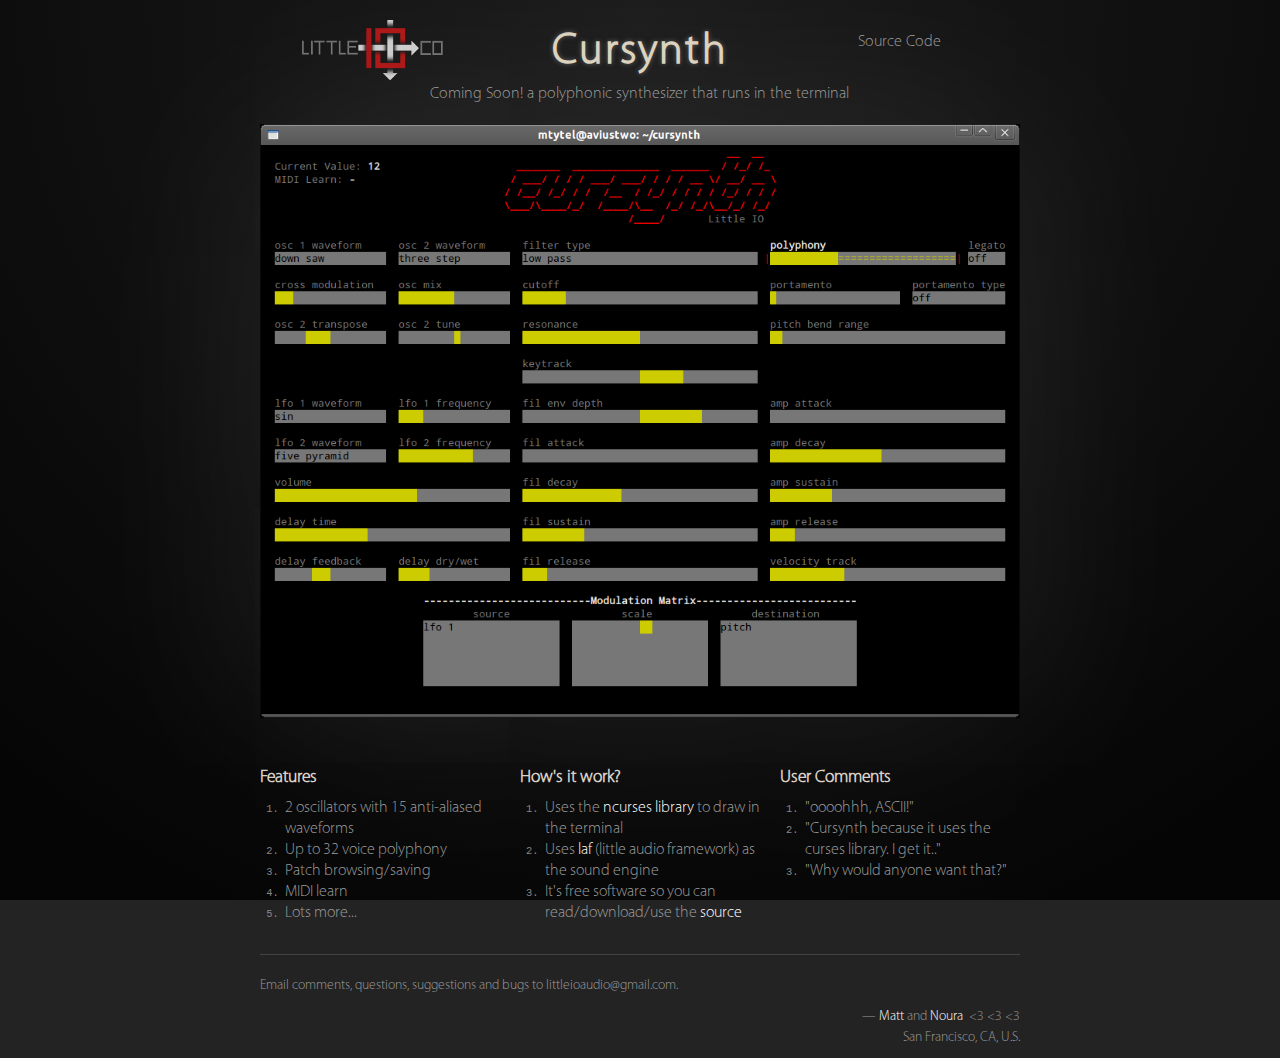
==== cursynth/index.html @ 0acb42d9 "Added cursynth and redirected termite." ====
<!DOCTYPE html>
<html lang="en">
<head>
<meta name="viewport" content="width=device-width, initial-scale=1.0">
<title>Cursynth</title>
<script type="text/javascript">
  (function(i,s,o,g,r,a,m){i['GoogleAnalyticsObject']=r;i[r]=i[r]||function(){
  (i[r].q=i[r].q||[]).push(arguments)},i[r].l=1*new Date();a=s.createElement(o),
  m=s.getElementsByTagName(o)[0];a.async=1;a.src=g;m.parentNode.insertBefore(a,m)
  })(window,document,'script','//www.google-analytics.com/analytics.js','ga');

  ga('create', 'UA-40099384-1', 'littleio.co');
  ga('send', 'pageview');

</script>
<link href="/static/css/bootstrap.min.css" rel="stylesheet">
<link href="/static/css/bootstrap-responsive.min.css" rel="stylesheet">
<link href="/static/css/app.css" rel="stylesheet">
<link rel="stylesheet" type="text/css" href="/static/css/page-player.css">
<link rel="stylesheet" type="text/css" href="/static/css/optional-themes.css">
<!-- soundManager.useFlashBlock: related CSS -->
<link rel="stylesheet" type="text/css" href="/static/css/flashblock.css">

<script type="text/javascript" src="/static/js/jquery-1.9.1.min.js"></script>
<script type="text/javascript" src="/static/js/underscore.min.js"></script>

</head>
<body>
  <div id="my-container" class="container-fluid">
    <div id="header" class="row-fluid">
      <div class="span4">
        <img id="logo" class="logo" alt="Little IO Logo" src="/static/img/littleio_small_dark.png"></img>
      </div>
      <div class="span4">
        <h1>Cursynth</h1>
      </div>
      <div class="toplinks span4">
        <p>
        <a href="http://github.com/iyoko/cursynth/">Source Code</a><br />
        </p>
      </div>

      <div class="row-fluid">
        <div class="span8 offset2 tagline">
          <p>Coming Soon! a polyphonic synthesizer that runs in the terminal</p>
        </div>
      </div>
    </div>

    <div class="row-fluid">
      <div class="span12">
        <img class="plugin" alt="Cursynth" src="/static/img/cursynth_screen_shot.png"></img>
      </div>
    </div>

    <div class="row-fluid">
      <div class="span4">
        <h4 class="list-title">Features</h4>
        <ul class="list">
          <li>
          <span class="item">
            2 oscillators with 15 anti-aliased waveforms
          </span>
          </li>
          <li>
          <span class="item">
            Up to 32 voice polyphony
          </span>
          </li>
          <li>
          <span class="item">
            Patch browsing/saving
          </span>
          </li>
          <li>
          <span class="item">
            MIDI learn
          </span>
          </li>
          <li>
          <span class="item">
            Lots more...
          </span>
          </li>
        </ul>
      </div>
      <div class="span4">
        <h4 class="list-title">How's it work?</h4>
        <ul class="list">
          <li>
          <span class="item">
            Uses the <a href="http://www.gnu.org/software/ncurses/">ncurses library</a> to draw in the terminal
          </span>
          </li>
          <li>
          <span class="item">
            Uses <a href="http://www.gnu.org/software/ncurses/">laf</a> (little audio framework) as the sound engine
          </span>
          </li>
          <li>
          <span class="item">
            It's free software so you can read/download/use the <a href="http://github.com/iyoko/cursynth/">source</a>
          </span>
          </li>
        </ul>
      </div>
      <div class="span4">
        <h4 class="list-title">User Comments</h4>
        <ul class="list">
          <li>
          <span class="item">
            "oooohhh, ASCII!"
          </span>
          </li>
          <li>
          <span class="item">
            "Cursynth because it uses the curses library. I get it.."
          </span>
          </li>
          <li>
          <span class="item">
            "Why would anyone want that?"
          </span>
          </li>
        </ul>
      </div>
    </div>

    <div id="footer" class="row-fluid">
      <div class="span12">
        <p>
        <small>
          Email comments, questions, suggestions and bugs to littleioaudio@gmail.com.
        </small>
        </p>
        <p class="text-right">
        <small>
          &mdash;
          <a href="http://tytel.org" target="_blank">Matt</a>
          and
          <a href="http://nourahowell.com" target="_blank">Noura</a>
          &nbsp;&lt;3 &lt;3 &lt;3
          <br/>
          San Francisco, CA, U.S.
        </small>
        </p>
      </div>
    </div>

  </div>
<script type="text/javascript">
  $(window).load(function(){
      var h = $('#bigpanel-inner').height();
      h = Math.max(h, $('#bigpanel').height());
      $('#bigpanel').height(h);
      $('#sidepanel').height(h);
      });
    </script>
  </body>
</html>
---- static/css/app.css ----
body, html {
    height: 100%;
    font-size: 100%;
}
@font-face {
    font-family: 'myriad-pro-light';
    src: url(../fnt/MyriadPro-Light.otf);
}
@font-face {
    font-family: 'myriad-pro-regular';
    src: url(../fnt/MyriadPro-Regular.otf);
}
@font-face {
    font-family: 'myriad-pro-bold';
    src: url(../fnt/MyriadPro-Bold.otf);
}

#soundmanager-debug {
 /* SM2 debug container (optional, makes debug more useable) */
 position:absolute;position:fixed;*position:absolute;bottom:10px;right:10px;width:50em;height:18em;overflow:auto;background:#fff;margin:1em;padding:1em;border:1px solid #999;font-family:"lucida console",verdana,tahoma,"sans serif";font-size:x-small;line-height:1.5em;opacity:0.9;filter:alpha(opacity=90);z-index:99;
}

body {
    margin: 0;
    font-family: 'myriad-pro-light', trebuchet ms, helvetica, sans;
    background: rgb(35, 35, 35);
    color: rgb(155, 155, 155);
    background-image: -webkit-gradient(radial, center top, 0, center top, 1000, color-stop(0, #1c1c1c), color-stop(1, #050505));
    background-attachment: fixed;
}
a,
a:hover {
    color: #fff;
}
ul.list {
    margin-top: .3em;
    margin-bottom: 20px;
    list-style-type: binary;
    font-size: 65%;
    font-family: 'Courier New';
    color: rgb(135, 135, 135);
}
ul.list span.item {
    font-size: 153%;
    font-weight: normal;
    font-family: 'myriad-pro-light';
    color: rgb(155, 155, 155);
}

.toplinks {
    margin-top:12px;
    text-align:center;
}

.toplinks a {
    color: rgb(155, 155, 155);
}

#my-container {
    margin: auto;
    max-width: 760px;
}
#desc {
    margin-top: 19px;
}
h1,h2,h3,h4,h5,h6 {
    font-family: 'myriad-pro-light';
    color: rgb(220, 210, 200);
}
.logo {
    padding-right:14.5px;
    display:block;
    margin-left:auto;
    margin-right:auto;
}
h1 {
    text-align: center;
    font-size: 44px;
    line-height: 1em;
    color: rgb(220, 210, 190);
    letter-spacing: .05em;
    text-shadow: 0 0 5px rgb(100, 100, 100);
}
.plugin {
    margin-bottom: 40px;
    box-shadow: 0 0 200px rgba(255, 255, 255, .1);
}
.player {
    margin-bottom: 20px;
}
.tagline {
    text-align: center;
}
#header {
    padding: 20px 0 10px;;
    position: relative;
}
#footer {
    padding-top: 20px;
    margin-top: 10px;
    border-top: 1px solid rgba(255, 255, 255, .15);
}
---- static/css/page-player.css ----
/*

 SoundManager 2: "page as playlist" example
 ------------------------------------------
 http://schillmania.com/projects/soundmanager2/

*/

.spectrum-container {
 display:none;
}

ul.use-spectrum li.sm2_playing .spectrum-container {
 position:relative;
 left:0px;
 top:0px;
 margin-left:-266px;
 margin-top:-1px;
 display:inline-block;
 background-color:#5588bb;
}

ul.use-spectrum .spectrum-box {
 position:relative;
 width:255px;
 font-size:1em;
 padding:2px 0px;
 height:1.2em;
 overflow:hidden;
}

ul.use-spectrum .spectrum-box .spectrum {
 position:absolute;
 left:0px;
 top:-2px;
 margin-top:10px;
 display:block;
 font-size:1px;
 width:1px;
 height:1px; /* set to 50px for a thick line, 1px for a thin line, etc. */
 overflow:hidden;
}

ul.playlist {
 list-style-type:none;
 margin:0px;
 padding:0px;

}

ul.playlist li {
 /* assume all items will be sounds rather than wait for onload etc. in this example.. may differ for your uses. */
 position:relative;
 display:block;
 width:auto;
 font-size:2em;
 color:#666;
 padding:0.1em 0.3em 0.1em 0.3em;
 margin-bottom:5px;
 letter-spacing:-1px; /* ZOMG WEB X.0. ;) */
 background-color:#222;
 -webkit-transition-property: hover;
 -webkit-transition: background-color 0.15s ease-in-out;
 -moz-transition: background-color 0.15s linear 0s; /* firefox 4 */
  -o-transition-property: background-color; /* opera 10.5 */
  -o-transition-duration: 0.15s;

}

ul.playlist li a {
 display:inline-block;
 text-decoration:none;
 font-weight:100;
 color:#888;
 font-size:60%;
 outline:none;
 position:relative;
 z-index:2;
}

ul.playlist li a.song {
 padding-bottom:0px;
 width:50%;
}

ul.playlist li a.artist:hover {
 color:#ddd;
 text-decoration:underline;
}

ul.playlist li.sm2_playing a.artist:hover {
 color:#ddd;
 text-decoration:underline;
}

ul.playlist li.sm2_paused a.artist:hover {
 color:#ddd;
 text-decoration:underline;
}

ul.playlist li.sm2_playing,
ul.playlist li.sm2_paused,
ul.playlist li.sm2_playing a {
 color:#999;
}

ul.playlist li:hover {
 background-color:#333;
}

ul.playlist li:hover a {
 color:#999;
}

ul.playlist li.sm2_playing,
ul.playlist li.sm2_playing:hover {
 background-color:#6699cc;
}

ul.playlist li.sm2_paused {
 background-color:#999;
}

ul.playlist li.sm2_playing:hover a,
ul.playlist li.sm2_paused a {
 color:#fff;
}

ul.playlist li .controls {
 display:none;
}

ul.playlist li .peak,
ul.playlist.use-peak li .peak {
 display:none;
 position:absolute;
 top:0.55em;
 right:0.5em;
}

ul.playlist li.sm2_playing .controls,
ul.playlist li.sm2_paused .controls {
 position:relative;
 display:block;
}

ul.playlist.use-peak li.sm2_playing .peak,
ul.playlist.use-peak li.sm2_paused .peak {
 display:inline;
 display:inline-block;
}

ul.playlist.use-peak li .peak {
 display:none; /* IE 7 */
}

ul.playlist li.sm2_paused .controls {
 background-color:#666;
}

ul.playlist li:hover .controls .statusbar {
 position:relative;
 cursor:ew-resize;
 cursor:-moz-grab;
 cursor:grab;
}

ul.playlist li.sm2_paused .controls .statusbar {
 background-color:#ccc;
}

ul.playlist li .controls {
 position:relative;
 margin-top:0.1em;
 margin-bottom:0.1em;
 background-color:#99ccff;
}

ul.playlist li .controls .statusbar {
 position:relative;
 height:0.3em;
 overflow:hidden;
 cursor:-moz-grab;
 cursor:grab;
}

ul.playlist li .controls.dragging .statusbar {
 cursor:-moz-grabbing;
 cursor:grabbing;
}

ul.playlist li .controls .statusbar .position,
ul.playlist li .controls .statusbar .loading,
ul.playlist li .controls .statusbar .annotation {
 position:absolute;
 left:0px;
 top:0px;
 height:0.3em;
}

ul.playlist li .controls .statusbar .position {
 background-color:#336699;
}

ul.playlist li.sm2_paused .controls .statusbar .position {
 background-color:#666;
}

ul.playlist li .controls .statusbar .loading {
 background-color:#eee;
}

ul.playlist li .controls .statusbar .position,
ul.playlist li .controls .statusbar .loading {
 width:0px;
}

ul.playlist li .timing {
 position:absolute;
 display:none;
 text-align:right;
 right:1em;
 top:1em;
 width:auto;
 height:1em;
 padding:3px 5px;
 background-color:#5588bb;
 letter-spacing:0px;
 font:30% monaco,"VT-100","lucida console",courier,system;
 line-height:1em;
 vertical-align:middle;
}

ul.playlist.use-peak li .timing {
 right:4.25em;
}

ul.playlist li:hover .timing {
 z-index:2;
}

ul.playlist li .timing div.sm2_timing {
 margin:0px;
 padding:0px;
 margin-top:-2em;
}

ul.playlist li.sm2_playing .timing,
ul.playlist li.sm2_paused .timing {
 display:block;
}

ul.playlist li.sm2_paused .timing .sm2_position {
}

ul.playlist li.sm2_paused .timing,
ul.playlist.use-peak li.sm2_paused .peak {
 background-color:#888;
}

/* peak data */

/* ul.playlist ... */

ul.playlist.use-peak li .peak {
 display:none;
 zoom:1;
 padding:2px;
 height:0.55em;
 background-color:#5588bb;
 width:0.8em;
 height:0.55em;
 margin-top:-3px;
}

ul.playlist.use-peak li .peak-box {
 position:relative;
 width:100%;
 height:0.55em;
 overflow:hidden;
}

ul.playlist li .peak .l,
ul.playlist li .peak .r {
 position:absolute;
 left:0px;
 top:0px;
 width:7px;
 height:50px;
 background:#000;
 margin-top:1em;
}

ul.playlist li .peak .l {
 margin-right:1px;
}

ul.playlist li .peak .r {
 left:10px;
}

#control-template {
 display:none;
}
---- static/css/optional-themes.css ----
/* 
 ---------------------------------
 -- alternate (optional) themes --
 ---------------------------------
*/

ul.playlist.dark li.sm2_playing a {
 color:rgb(224, 194, 119);
}

ul.playlist.dark li.sm2_playing .timing,
ul.playlist.use-peak.dark li.sm2_playing .peak {
 color:#999;
}

ul.playlist.use-spectrum.dark li.sm2_playing .spectrum-container {
 background-color:#222;
}

ul.playlist.use-spectrum.dark li.sm2_playing .spectrum-container .spectrum {
 background-color:#999;
}

ul.playlist.dark li.sm2_paused {
 background-color:#333;
}

ul.playlist.dark li.sm2_paused a {
 color:#CCC;
}

ul.playlist.dark li.sm2_playing,
ul.playlist.dark li.sm2_playing:hover {
 background-color:#333;
}

ul.playlist.dark li:hover .controls .statusbar {
 background-color:#666;
}

ul.playlist.dark li .controls {
 background-color:#333;
}

ul.playlist.dark li .controls .statusbar {
 background-color:#666;
}

ul.playlist.dark li .controls .statusbar .position {
 background-color:#111;
}

ul.playlist.dark li .controls .statusbar .loading {
 background-color:#444;
}

ul.playlist.dark li .timing,
ul.playlist.use-peak.dark li .peak {
 background-color:#222;
}

ul.playlist.dark.use-peak li .peak .l,
ul.playlist.dark.use-peak li .peak .r {
 background-color:#999;
}


/* gold theme */

ul.playlist.gold li.sm2_paused {
 background-color:#996600;
}

ul.playlist.gold li.sm2_playing,
ul.playlist.gold li.sm2_playing:hover {
 background-color:#cc9900;
}

ul.playlist.gold li .controls {
 background-color:transparent;
}

ul.playlist.gold li .controls .statusbar {
 background-color:#fff;
}

ul.playlist.gold li .controls .statusbar .position {
 background-color:#996600;
}

ul.playlist.gold li .controls .statusbar .loading {
 background-color:#ffeedd;
}

ul.playlist.gold li .timing,
ul.playlist.use-peak.gold li .peak {
 background-color:#CC9900;
}

ul.playlist.use-spectrum.gold li.sm2_playing .spectrum-container {
 background-color:#cc9900;
}

ul.playlist.use-spectrum.gold li.sm2_playing .spectrum-container .spectrum {
 background-color:#fff;
}

ul.playlist.gold.use-peak li .peak .l,
ul.playlist.gold.use-peak li .peak .r {
 background-color:#fff;
}


/* ZOMG PONIES!!!ONEONEONE */

ul.playlist.bubblegum li a {
 font-family:"comic sans ms",verdana,arial,tahoma,"sans serif"; /* heh */
}

ul.playlist.bubblegum li.sm2_paused,
ul.playlist.bubblegum li.sm2_paused:hover {
 background-color:#ffccee;
}

ul.playlist.bubblegum li.sm2_paused a,
ul.playlist.bubblegum li.sm2_paused:hover a,
ul.playlist.bubblegum li.sm2_paused .timing,
ul.playlist.use-peak.bubblegum li.sm2_paused .peak {
 color:#ff6699;
}

ul.playlist.bubblegum li:hover {
 background-color:#ffddee;
}

ul.playlist.bubblegum li.sm2_playing,
ul.playlist.bubblegum li.sm2_playing:hover {
 background-color:#ff7799;
}

ul.playlist.bubblegum li .controls {
 background-color:transparent;
}

ul.playlist.bubblegum li .controls .statusbar {
 background-color:#fff;
}

ul.playlist.bubblegum li .controls .statusbar .position {
 background-color:#ffaacc;
}

ul.playlist.bubblegum li .controls .statusbar .loading {
 background-color:#ffeedd;
}

ul.playlist.bubblegum li .timing,
ul.playlist.use-peak.bubblegum li .peak {
 background-color:#ffaacc;
}

ul.playlist.use-spectrum.bubblegum li.sm2_playing .spectrum-container {
 background-color:#ffaacc;
}

ul.playlist.use-spectrum.bubblegum li.sm2_playing .spectrum-container .spectrum {
 background-color:#fff;
}

ul.playlist.bubblegum.use-peak li .peak .l,
ul.playlist.bubblegum.use-peak li .peak .r {
 background-color:#fff;
}


ul.playlist.shiny li.sm2_paused,
ul.playlist.shiny li.sm2_playing {
 background-image:url(../image/top-highlight.png);
 background-repeat:repeat-x;
 background-position:0px -1px;
 _background-image:none; /* can't be bothered with IE 6. */
}
---- static/css/flashblock.css ----
/**
 * SoundManager 2 + useFlashBlock
 * ------------------------------
 * Flash positioning and flashblock / clicktoflash handling
 */

#sm2-container {
 /**
  * where the SM2 flash movie goes. by default, relative container.
  * set relative or absolute here, and don't touch it later or bad things will happen (see below comments.)
  */
 position: absolute;
 width: 1px;
 height: 1px;
 overflow: hidden;
 /* screw IE 6, just make it display nice */
 _overflow: hidden;
}

#sm2-container object,
#sm2-container embed {
 /**
  * the actual SWF movie bit.
  * important: The SWF needs to be able to be moved off-screen without display: or position: changes.
  * changing display: or position: or overflow: here or on parent can cause SWF reload or other weird issues after unblock
  * e.g., SM2 starts but strange errors, no whileplaying() etc.
  */
 width: 48px;
 height: 48px;
 /* some flash blockers may also respect this rule */
 max-width: 48px;
 max-height: 48px;
}

#sm2-container.swf_timedout {
 /* expand to show the timed-out SWF content */
 position: relative;
 width: 48px;
 height: 48px;
}

#sm2-container.swf_timedout,
#sm2-container.swf_timedout object,
#sm2-container.swf_timedout embed {
 /**
  * when SM2 didn't start normally, time-out case. flash blocked, missing SWF, no flash?
  * 48px square flash placeholder is typically used by blockers.
  */
 min-width: 48px;
 min-height: 48px;
}

#sm2-container.swf_unblocked {
 /* SWF unblocked, or was never blocked to begin with; try to collapse container as much as possible. */
 width: 1px;
 height: 1px;
}

#sm2-container.swf_loaded object,
#sm2-container.swf_loaded embed,
#sm2-container.swf_unblocked object,
#sm2-container.swf_unblocked embed {
 /* hide flash off-screen (relative to container) when it has loaded OK */
 left: -9999em;
 top: -9999em;
}

#sm2-container.swf_error {
 /* when there is a fatal error (flash loaded, but SM2 failed) */
 display: none;
}

#sm2-container.high_performance,
#sm2-container.high_performance.swf_timeout {
 /* "high performance" case: keep on-screen at all times */
 position: absolute;
 position: fixed;
}

#sm2-container.high_performance {
 overflow: hidden;
 _top: -9999px; /* IE 6 hax, no position:fixed */
 _left: -9999px;
 bottom: 0px;
 left: 0px;
 /**
  * special case: show at first with w/h, hide when unblocked.
  * might be bad/annoying.
  * try to stay within ClickToFlash "invisible" limits (so it won't be blocked.)
  */
 z-index: 99; /* try to stay on top */
}

#sm2-container.high_performance.swf_loaded,
#sm2-container.high_performance.swf_unblocked {
 z-index: auto;
}

#sm2-container.high_performance.swf_loaded,
#sm2-container.high_performance.swf_unblocked,
#sm2-container.high_performance.swf_unblocked object,
#sm2-container.high_performance.swf_unblocked embed {
 /**
  * 8x8px is required minimum to load in fx/win32 in some cases(?)
  * 6x6+ good for fast performance, even better when on-screen via position:fixed
  * also, clickToFlash (Safari <5.1) may auto-load "invisible" SWFs at this size
  */
 height: 8px;
 width: 8px;
}

#sm2-container.high_performance.swf_loaded {
 /* stay bottom/left */
 top: auto;
 bottom: 0px;
 left: 0px;
}

#sm2-container.high_performance.swf_loaded object,
#sm2-container.high_performance.swf_loaded embed,
#sm2-container.high_performance.swf_unblocked object,
#sm2-container.high_performance.swf_unblocked embed {
 /* high-performance case must stay on-screen */
 left: auto;
 top: auto;
}

#sm2-container.high_performance.swf_timedout {
 z-index: 99; /* try to stay on top */
}
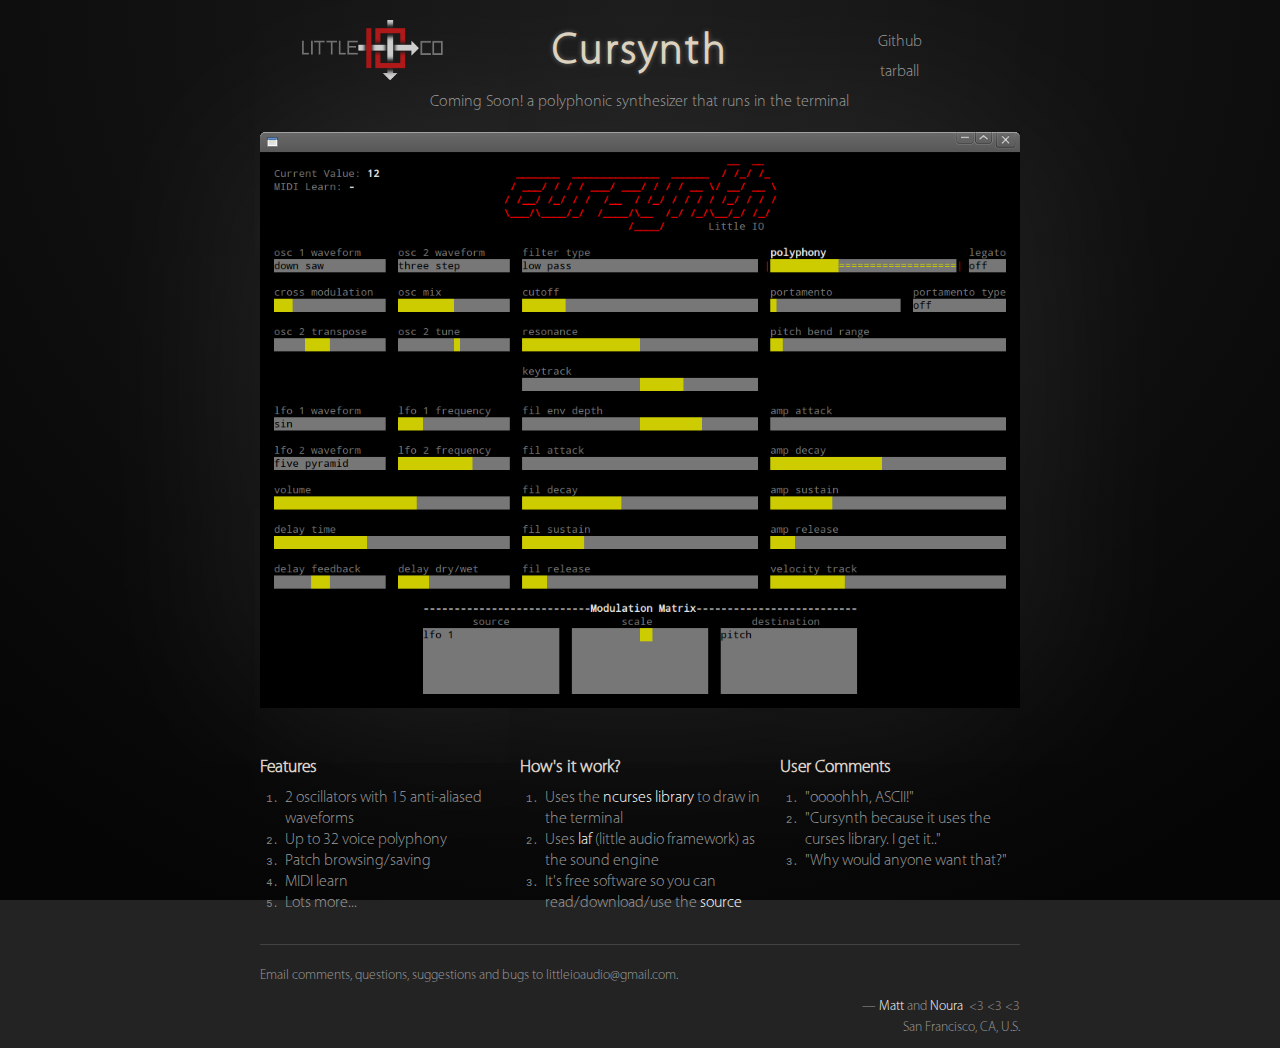
==== commit 1aab1d52: "Updated source links for cursynth." ====
--- a/cursynth/index.html
+++ b/cursynth/index.html
@@ -36,7 +36,10 @@
       </div>
       <div class="toplinks span4">
         <p>
-        <a href="http://github.com/iyoko/cursynth/">Source Code</a><br />
+        <a href="http://github.com/iyoko/cursynth/">Github</a><br />
+        </p>
+        <p>
+        <a href="/cursynth/cursynth-1.1.tar.gz">tarball</a><br />
         </p>
       </div>
 
